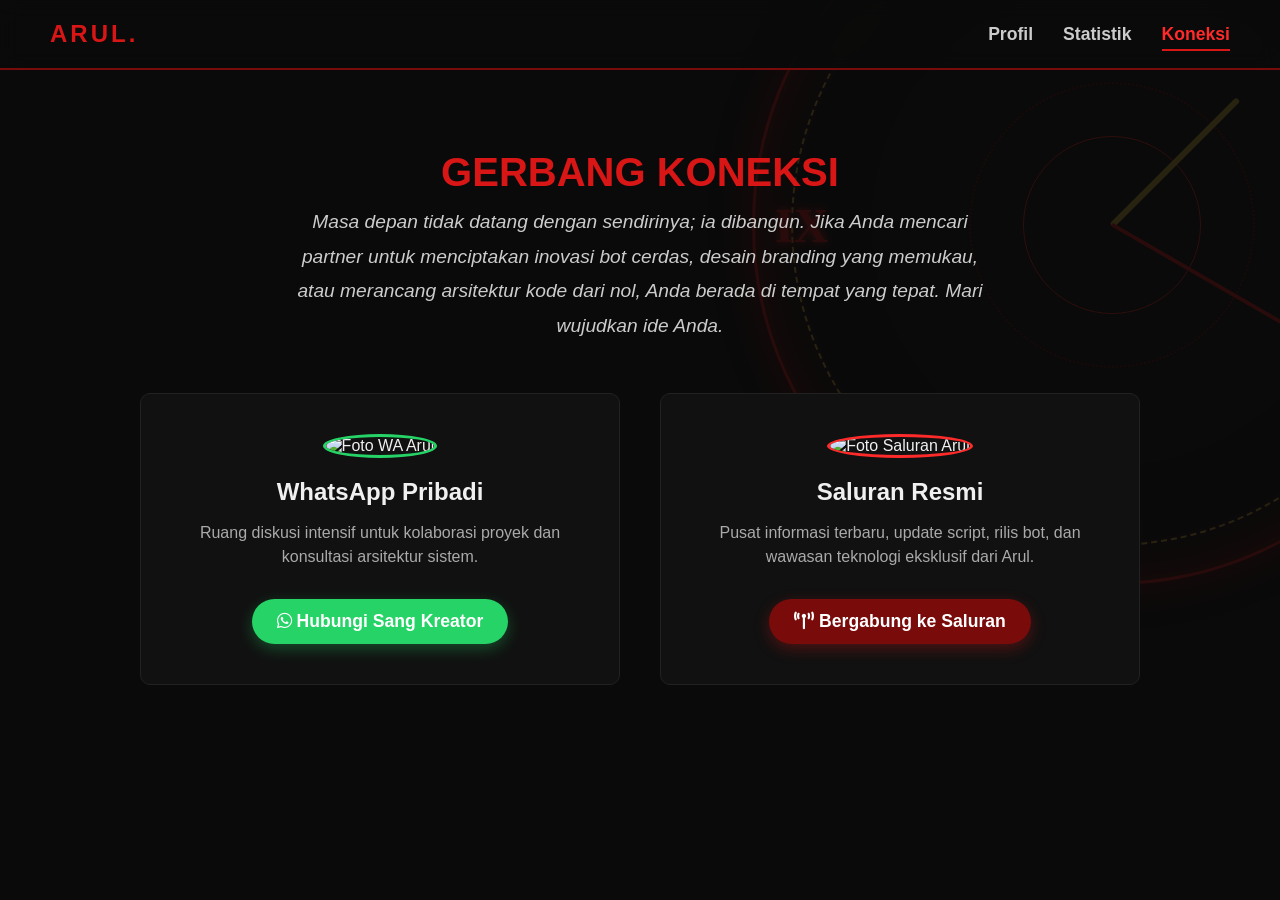
==== contact.html @ e8639a28 "Add files via upload" ====
<!DOCTYPE html>
<html lang="id">
<head>
    <meta charset="UTF-8">
    <meta name="viewport" content="width=device-width, initial-scale=1.0">
    <title>Khoerul (Arul) | Koneksi Jaringan</title>
    <link rel="stylesheet" href="style.css">
    <link rel="stylesheet" href="https://cdnjs.cloudflare.com/ajax/libs/font-awesome/6.4.0/css/all.min.css">
</head>
<body>
    <div class="zafkiel-container">
        <div class="zafkiel-clock">
            <div class="roman-numeral numeral-12">XII</div><div class="roman-numeral numeral-3">III</div><div class="roman-numeral numeral-6">VI</div><div class="roman-numeral numeral-9">IX</div>
            <div class="gear gear-1"></div><div class="gear gear-2"></div><div class="hand hour-hand"></div><div class="hand minute-hand"></div>
        </div>
    </div>

    <nav>
        <h2>ARUL.</h2>
        <ul class="nav-links">
            <li><a href="index.html">Profil</a></li>
            <li><a href="skills.html">Statistik</a></li>
            <li><a href="contact.html" class="active">Koneksi</a></li>
        </ul>
    </nav>

    <div class="page-section content-page text-center">
        <h2 class="section-title hidden text-center" style="border:none; padding:0;">Gerbang Koneksi</h2>
        <p class="copywriting hidden mt-2" style="max-width:700px; margin: 0 auto 50px auto;">
            Masa depan tidak datang dengan sendirinya; ia dibangun. Jika Anda mencari partner untuk menciptakan inovasi bot cerdas, desain branding yang memukau, atau merancang arsitektur kode dari nol, Anda berada di tempat yang tepat. Mari wujudkan ide Anda.
        </p>
        
        <div class="contact-grid">
            <div class="contact-card hidden wa-theme">
                <img src="assets/wa-profil.jpg" alt="Foto WA Arul" class="contact-img">
                <h3>WhatsApp Pribadi</h3>
                <p>Ruang diskusi intensif untuk kolaborasi proyek dan konsultasi arsitektur sistem.</p>
                <a href="https://wa.me/62895321048195" target="_blank" class="contact-btn btn-wa">
                    <i class="fab fa-whatsapp"></i> Hubungi Sang Kreator
                </a>
            </div>
            <div class="contact-card hidden channel-theme">
                <img src="assets/saluran-profil.jpg" alt="Foto Saluran Arul" class="contact-img">
                <h3>Saluran Resmi</h3>
                <p>Pusat informasi terbaru, update script, rilis bot, dan wawasan teknologi eksklusif dari Arul.</p>
                <a href="https://whatsapp.com/channel/0029Vb6XXI13GJP7RMc2ur0S" target="_blank" class="contact-btn btn-channel">
                    <i class="fas fa-broadcast-tower"></i> Bergabung ke Saluran
                </a>
            </div>
        </div>
    </div>

    <script src="script.js"></script>
</body>
</html>
---- style.css ----
/* === TEMA MERAH HITAM (KURUMI TOKISAKI) === */
:root {
    --bg-color: #0a0a0a;
    --text-main: #f0f0f0;
    --kurumi-red: #d91616;
    --kurumi-dark-red: #7a0b0b;
    --accent: #ff2a2a;
    --gold: #d4af37;
}

* {
    margin: 0; padding: 0; box-sizing: border-box;
    font-family: 'Segoe UI', Tahoma, Geneva, Verdana, sans-serif;
}

body {
    background-color: var(--bg-color); color: var(--text-main);
    overflow-x: hidden; scroll-behavior: smooth;
}

/* Background Animasi Jam */
.zafkiel-container {
    position: fixed; top: -15%; right: -15%; width: 80vmin; height: 80vmin;
    z-index: -1; opacity: 0.15; pointer-events: none;
}
.zafkiel-clock {
    width: 100%; height: 100%; border-radius: 50%;
    border: 3px solid var(--kurumi-red); position: relative;
    box-shadow: 0 0 50px var(--kurumi-dark-red), inset 0 0 50px var(--kurumi-dark-red);
    animation: slow-spin 60s linear infinite;
    background: radial-gradient(circle, rgba(10,10,10,0) 40%, rgba(122,11,11,0.2) 100%);
}
.zafkiel-clock::before {
    content: ''; position: absolute; top: 5%; left: 5%; right: 5%; bottom: 5%;
    border-radius: 50%; border: 2px dashed var(--gold);
    animation: slow-spin 40s linear infinite reverse;
}
.roman-numeral {
    position: absolute; color: var(--kurumi-red); font-family: 'Times New Roman', serif;
    font-size: 3rem; font-weight: bold; text-shadow: 0 0 10px var(--accent);
}
.numeral-12 { top: 20px; left: 50%; transform: translateX(-50%); }
.numeral-3 { top: 50%; right: 20px; transform: translateY(-50%); }
.numeral-6 { bottom: 20px; left: 50%; transform: translateX(-50%); }
.numeral-9 { top: 50%; left: 20px; transform: translateY(-50%); }
.hand { position: absolute; bottom: 50%; left: 50%; transform-origin: bottom; background: var(--gold); border-radius: 5px; }
.hour-hand { width: 6px; height: 25%; transform: translateX(-50%) rotate(45deg); }
.minute-hand { width: 4px; height: 40%; background: var(--kurumi-red); transform: translateX(-50%) rotate(120deg); }
.gear { position: absolute; border-radius: 50%; border: 2px dotted var(--kurumi-dark-red); }
.gear-1 { width: 40%; height: 40%; top: 30%; left: 30%; animation: slow-spin 20s linear infinite; }
.gear-2 { width: 25%; height: 25%; top: 37.5%; left: 37.5%; border: 1px solid var(--accent); animation: slow-spin 10s linear infinite reverse; }

@keyframes slow-spin { 100% { transform: rotate(360deg); } }

/* Navigasi */
nav {
    position: fixed; width: 100%; padding: 20px 50px;
    display: flex; justify-content: space-between; align-items: center;
    background: rgba(10, 10, 10, 0.9); backdrop-filter: blur(10px);
    z-index: 100; border-bottom: 2px solid var(--kurumi-dark-red);
}
nav h2 { color: var(--kurumi-red); font-weight: 900; letter-spacing: 3px; }
.nav-links { display: flex; list-style: none; gap: 30px; }
.nav-links a { 
    color: #ccc; text-decoration: none; font-weight: bold; 
    font-size: 1.1rem; transition: 0.3s; padding-bottom: 5px;
}
.nav-links a:hover, .nav-links a.active {
    color: var(--accent); border-bottom: 2px solid var(--kurumi-red);
}

/* Layout Umum */
.page-section { min-height: 100vh; padding: 120px 10% 50px 10%; display: flex; flex-direction: column; justify-content: center; position: relative;}
.content-page { justify-content: flex-start; padding-top: 150px; }
.mt-2 { margin-top: 20px; } .mt-4 { margin-top: 40px; } .mt-5 { margin-top: 60px; }
.mb-5 { margin-bottom: 50px; }
.text-center { text-align: center; }
.justify-center { justify-content: center; }

/* Typography Copywriting */
.hero-text h1 { font-size: 4rem; text-transform: uppercase; margin-bottom: 5px; }
.hero-text h1 span { color: var(--kurumi-red); text-shadow: 0 0 15px var(--kurumi-red); }
.subtitle { color: #888; font-weight: normal; margin-bottom: 30px; font-size: 1.5rem; letter-spacing: 1px;}
.copywriting { font-size: 1.2rem; color: #ccc; max-width: 800px; margin: 0 auto 40px auto; line-height: 1.8; font-style: italic;}

/* === EFEK PROFIL & GIF KURUMI === */
.profile-container { display: flex; flex-direction: column; align-items: center; z-index: 10; }
.profile-wrapper { 
    position: relative; display: flex; justify-content: center; align-items: center; 
    width: 250px; height: 250px; margin-bottom: 10px;
}
.profile-img {
    position: relative; z-index: 2; /* FOTO DI DEPAN */
    width: 220px; height: 220px; border-radius: 50%; object-fit: cover;
    border: 4px solid var(--kurumi-red); box-shadow: 0 0 30px var(--kurumi-dark-red);
    transition: 0.5s;
}
.kurumi-gif {
    position: absolute; top: 50%; left: 50%; transform: translate(-50%, -50%);
    width: 380px; /* Lebih besar dari foto profil agar jadi aura di belakang */
    height: auto; opacity: 0.35; pointer-events: none; z-index: 1; /* GIF DI BELAKANG */
    mix-blend-mode: screen; /* Biar menyatu dengan warna hitam background */
    filter: drop-shadow(0 0 15px var(--kurumi-red));
    transition: 0.5s;
}
/* Efek interaktif saat disentuh/di-hover */
.profile-wrapper:hover .profile-img { 
    transform: scale(1.05); box-shadow: 0 0 50px var(--accent); 
}
.profile-wrapper:hover .kurumi-gif {
    opacity: 0.6; width: 410px; filter: drop-shadow(0 0 25px var(--accent));
}

/* Buttons */
.btn {
    padding: 15px 40px; background: var(--kurumi-dark-red); color: var(--text-main);
    border: 1px solid var(--kurumi-red); font-size: 1.1rem; font-weight: bold;
    cursor: pointer; transition: 0.4s; text-decoration: none; text-transform: uppercase;
    box-shadow: 0 0 15px rgba(217, 22, 22, 0.4); border-radius: 5px;
}
.btn:hover { background: var(--accent); box-shadow: 0 0 30px var(--accent); transform: translateY(-5px); }

/* Statistik Keahlian */
.section-title { font-size: 2.5rem; color: var(--kurumi-red); text-transform: uppercase; border-left: 5px solid var(--accent); padding-left: 15px; margin-bottom: 10px; }
.section-subtitle { color: #888; margin-bottom: 40px; font-size: 1.1rem; }
.skill-box p { font-weight: bold; color: #ddd; margin-bottom: 8px; display: flex; justify-content: space-between;}
.skill-box span { color: var(--accent); }
.progress-bar { width: 100%; height: 12px; background: #1a1a1a; border-radius: 6px; overflow: hidden; border: 1px solid #333; margin-bottom: 25px; }
.progress { height: 100%; background: linear-gradient(90deg, var(--kurumi-dark-red), var(--accent)); width: 0; transition: width 1.5s cubic-bezier(0.1, 0.7, 1.0, 0.1); box-shadow: 0 0 15px var(--kurumi-red); }

/* Arsip Proyek */
.projects-grid { display: grid; grid-template-columns: repeat(auto-fit, minmax(320px, 1fr)); gap: 30px; }
.project-card {
    background: #111; padding: 30px; border-top: 4px solid var(--kurumi-red);
    transition: 0.4s; border-radius: 5px; box-shadow: 0 5px 15px rgba(0,0,0,0.5);
}
.project-card:hover { transform: translateY(-10px); border-top-color: var(--accent); box-shadow: 0 15px 35px rgba(217, 22, 22, 0.3); }
.project-card h3 { color: var(--text-main); margin-bottom: 15px; font-size: 1.4rem; }
.project-card p { color: #aaa; line-height: 1.6; }

/* Kontak & Saluran */
.contact-grid { display: grid; grid-template-columns: repeat(auto-fit, minmax(350px, 1fr)); gap: 40px; max-width: 1000px; margin: 0 auto; }
.contact-card {
    background: #111; padding: 40px 30px; border-radius: 10px; text-align: center;
    border: 1px solid #222; position: relative; overflow: hidden; transition: 0.4s;
}
.wa-theme:hover { border-color: #25D366; box-shadow: 0 10px 30px rgba(37, 211, 102, 0.2); transform: translateY(-10px); }
.channel-theme:hover { border-color: var(--accent); box-shadow: 0 10px 30px rgba(217, 22, 22, 0.2); transform: translateY(-10px); }
.contact-img {
    width: 120px; height: 120px; border-radius: 50%; object-fit: cover; margin-bottom: 20px;
    border: 3px solid #333;
}
.wa-theme .contact-img { border-color: #25D366; }
.channel-theme .contact-img { border-color: var(--accent); }
.contact-card h3 { font-size: 1.5rem; margin-bottom: 15px; }
.contact-card p { color: #aaa; margin-bottom: 30px; line-height: 1.5; }
.contact-btn {
    display: inline-block; padding: 12px 25px; border-radius: 30px; font-weight: bold;
    color: white; text-decoration: none; transition: 0.3s; font-size: 1.1rem;
}
.btn-wa { background: #25D366; box-shadow: 0 5px 15px rgba(37, 211, 102, 0.3); }
.btn-wa:hover { background: #1ebe57; }
.btn-channel { background: var(--kurumi-dark-red); box-shadow: 0 5px 15px rgba(217, 22, 22, 0.3); }
.btn-channel:hover { background: var(--accent); }

/* Animasi JS */
.hidden { opacity: 0; transform: translateY(40px); transition: all 0.8s ease-out; }
.show { opacity: 1; transform: translateY(0); }
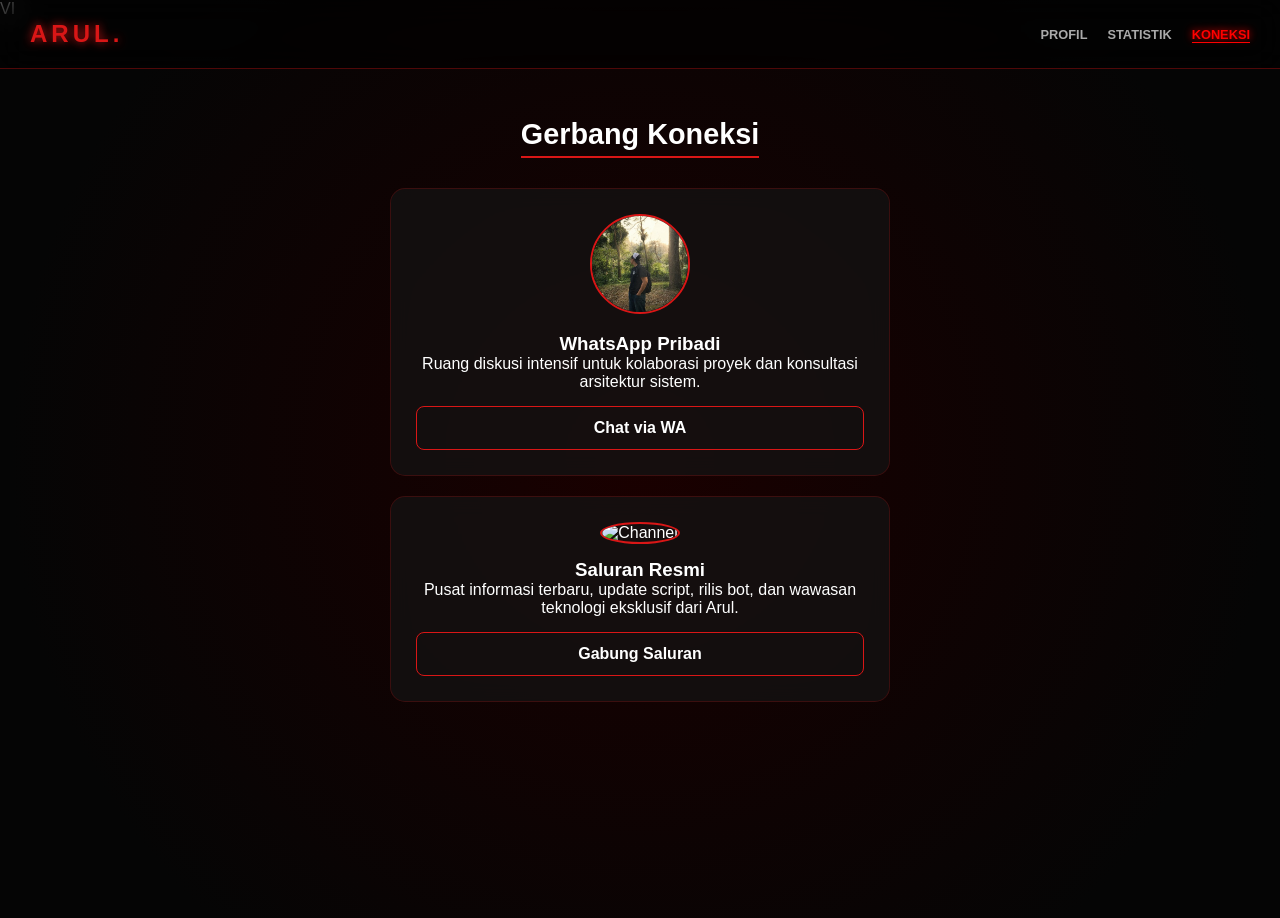
==== commit df55c65a: "Revise title and update contact card layout Updated the title and modified contact card sections to " ====
--- a/contact.html
+++ b/contact.html
@@ -3,18 +3,11 @@
 <head>
     <meta charset="UTF-8">
     <meta name="viewport" content="width=device-width, initial-scale=1.0">
-    <title>Khoerul (Arul) | Koneksi Jaringan</title>
+    <title>Arul | Koneksi</title>
     <link rel="stylesheet" href="style.css">
-    <link rel="stylesheet" href="https://cdnjs.cloudflare.com/ajax/libs/font-awesome/6.4.0/css/all.min.css">
 </head>
 <body>
-    <div class="zafkiel-container">
-        <div class="zafkiel-clock">
-            <div class="roman-numeral numeral-12">XII</div><div class="roman-numeral numeral-3">III</div><div class="roman-numeral numeral-6">VI</div><div class="roman-numeral numeral-9">IX</div>
-            <div class="gear gear-1"></div><div class="gear gear-2"></div><div class="hand hour-hand"></div><div class="hand minute-hand"></div>
-        </div>
-    </div>
-
+    <!-- Navigasi -->
     <nav>
         <h2>ARUL.</h2>
         <ul class="nav-links">
@@ -23,29 +16,29 @@
             <li><a href="contact.html" class="active">Koneksi</a></li>
         </ul>
     </nav>
+    
+    <!-- Jam Real-time -->
+    <div class="zafkiel-corner" id="zafkiel-clock">XII</div>
 
-    <div class="page-section content-page text-center">
-        <h2 class="section-title hidden text-center" style="border:none; padding:0;">Gerbang Koneksi</h2>
-        <p class="copywriting hidden mt-2" style="max-width:700px; margin: 0 auto 50px auto;">
-            Masa depan tidak datang dengan sendirinya; ia dibangun. Jika Anda mencari partner untuk menciptakan inovasi bot cerdas, desain branding yang memukau, atau merancang arsitektur kode dari nol, Anda berada di tempat yang tepat. Mari wujudkan ide Anda.
-        </p>
+    <!-- Konten Halaman -->
+    <div class="page-section content-page">
+        <h2 class="section-title text-center">Gerbang Koneksi</h2>
         
         <div class="contact-grid">
-            <div class="contact-card hidden wa-theme">
-                <img src="assets/wa-profil.jpg" alt="Foto WA Arul" class="contact-img">
+            <!-- Kartu WhatsApp Pribadi -->
+            <div class="contact-card">
+                <img src="assets/wa-profil.jpg" alt="WhatsApp" class="contact-img">
                 <h3>WhatsApp Pribadi</h3>
                 <p>Ruang diskusi intensif untuk kolaborasi proyek dan konsultasi arsitektur sistem.</p>
-                <a href="https://wa.me/62895321048195" target="_blank" class="contact-btn btn-wa">
-                    <i class="fab fa-whatsapp"></i> Hubungi Sang Kreator
-                </a>
+                <a href="https://wa.me/62895321048195" class="btn">Chat via WA</a>
             </div>
-            <div class="contact-card hidden channel-theme">
-                <img src="assets/saluran-profil.jpg" alt="Foto Saluran Arul" class="contact-img">
+
+            <!-- Kartu Saluran Resmi -->
+            <div class="contact-card">
+                <img src="assets/channel-icon.jpg" alt="Channel" class="contact-img">
                 <h3>Saluran Resmi</h3>
                 <p>Pusat informasi terbaru, update script, rilis bot, dan wawasan teknologi eksklusif dari Arul.</p>
-                <a href="https://whatsapp.com/channel/0029Vb6XXI13GJP7RMc2ur0S" target="_blank" class="contact-btn btn-channel">
-                    <i class="fas fa-broadcast-tower"></i> Bergabung ke Saluran
-                </a>
+                <a href="https://whatsapp.com/channel/0029Vb6XXI13GJP7RMc2ur0S" class="btn">Gabung Saluran</a>
             </div>
         </div>
     </div>
--- a/style.css
+++ b/style.css
@@ -1,168 +1,58 @@
-/* === TEMA MERAH HITAM (KURUMI TOKISAKI) === */
+/* === THE ELITE KURUMI EDITION - FULL INTEGRATED === */
 :root {
-    --bg-color: #0a0a0a;
-    --text-main: #f0f0f0;
+    --bg-color: #050505;
+    --card-bg: rgba(20, 20, 20, 0.7);
     --kurumi-red: #d91616;
-    --kurumi-dark-red: #7a0b0b;
-    --accent: #ff2a2a;
-    --gold: #d4af37;
+    --kurumi-dark-red: #500808;
+    --accent: #ff0000;
+    --text-main: #ffffff;
 }
 
-* {
-    margin: 0; padding: 0; box-sizing: border-box;
-    font-family: 'Segoe UI', Tahoma, Geneva, Verdana, sans-serif;
+/* Base Styles */
+* { margin: 0; padding: 0; box-sizing: border-box; font-family: 'Segoe UI', sans-serif; }
+body { background: radial-gradient(circle at center, #1a0000 0%, #050505 80%); color: var(--text-main); overflow-x: hidden; }
+
+/* Global Layout */
+.page-section { min-height: 100vh; padding: 120px 20px 50px 20px; display: flex; flex-direction: column; align-items: center; }
+.content-page { padding-top: 100px; }
+
+/* Navbar (Sama di semua halaman) */
+nav {
+    position: fixed; width: 100%; padding: 20px 30px; display: flex; justify-content: space-between; align-items: center;
+    background: rgba(0, 0, 0, 0.6); backdrop-filter: blur(15px); border-bottom: 1px solid var(--kurumi-dark-red); z-index: 1000;
 }
+nav h2 { color: var(--kurumi-red); letter-spacing: 4px; text-transform: uppercase; text-shadow: 0 0 10px var(--kurumi-red); }
+.nav-links { display: flex; gap: 20px; list-style: none; }
+.nav-links a { color: #aaa; text-decoration: none; font-size: 0.8rem; font-weight: bold; transition: 0.3s; text-transform: uppercase; }
+.nav-links a.active { color: var(--accent); text-shadow: 0 0 8px var(--accent); border-bottom: 1px solid var(--accent); }
 
-body {
-    background-color: var(--bg-color); color: var(--text-main);
-    overflow-x: hidden; scroll-behavior: smooth;
+/* Video & Profil (Halaman Index) */
+.kurumi-landscape-gif { width: 100%; max-width: 500px; border-radius: 15px; border: 1px solid var(--kurumi-red); box-shadow: 0 0 20px var(--kurumi-red); margin-bottom: 20px; }
+.profile-wrapper { width: 160px; height: 160px; margin-bottom: 20px; }
+.profile-img { width: 100%; height: 100%; border-radius: 50%; object-fit: cover; border: 3px solid var(--kurumi-red); box-shadow: 0 0 20px var(--kurumi-red); }
+
+/* Statistik (Halaman Skills) */
+.section-title { font-size: 1.8rem; color: var(--text-main); margin-bottom: 30px; border-bottom: 2px solid var(--kurumi-red); display: inline-block; padding-bottom: 5px; }
+.skills-container { width: 100%; max-width: 500px; }
+.skill-box { margin-bottom: 25px; }
+.skill-box p { display: flex; justify-content: space-between; font-size: 0.9rem; margin-bottom: 10px; }
+.progress-bar { width: 100%; height: 10px; background: #111; border-radius: 10px; border: 1px solid #333; overflow: hidden; }
+.progress { height: 100%; background: linear-gradient(90deg, var(--kurumi-red), var(--accent)); box-shadow: 0 0 10px var(--kurumi-red); transition: width 2s cubic-bezier(0.175, 0.885, 0.32, 1.275); }
+
+/* Kontak & Kartu (Halaman Kontak) */
+.contact-grid { width: 100%; max-width: 500px; }
+.contact-card { 
+    background: var(--card-bg); backdrop-filter: blur(10px); padding: 25px; border-radius: 15px;
+    border: 1px solid rgba(217, 22, 22, 0.2); transition: 0.4s; margin-bottom: 20px; text-align: center;
 }
+.contact-card:hover { border-color: var(--kurumi-red); box-shadow: 0 0 20px rgba(217, 22, 22, 0.2); transform: translateY(-5px); }
+.contact-img { width: 100px; height: 100px; border-radius: 50%; object-fit: cover; margin-bottom: 15px; border: 2px solid var(--kurumi-red); }
+.btn { 
+    padding: 12px 25px; background: transparent; color: var(--text-main); 
+    border: 1px solid var(--kurumi-red); border-radius: 8px; font-weight: bold; cursor: pointer; 
+    transition: 0.3s; display: block; text-align: center; text-decoration: none; margin-top: 15px;
+}
+.btn:hover { background: var(--kurumi-red); box-shadow: 0 0 20px var(--kurumi-red); }
 
-/* Background Animasi Jam */
-.zafkiel-container {
-    position: fixed; top: -15%; right: -15%; width: 80vmin; height: 80vmin;
-    z-index: -1; opacity: 0.15; pointer-events: none;
-}
-.zafkiel-clock {
-    width: 100%; height: 100%; border-radius: 50%;
-    border: 3px solid var(--kurumi-red); position: relative;
-    box-shadow: 0 0 50px var(--kurumi-dark-red), inset 0 0 50px var(--kurumi-dark-red);
-    animation: slow-spin 60s linear infinite;
-    background: radial-gradient(circle, rgba(10,10,10,0) 40%, rgba(122,11,11,0.2) 100%);
-}
-.zafkiel-clock::before {
-    content: ''; position: absolute; top: 5%; left: 5%; right: 5%; bottom: 5%;
-    border-radius: 50%; border: 2px dashed var(--gold);
-    animation: slow-spin 40s linear infinite reverse;
-}
-.roman-numeral {
-    position: absolute; color: var(--kurumi-red); font-family: 'Times New Roman', serif;
-    font-size: 3rem; font-weight: bold; text-shadow: 0 0 10px var(--accent);
-}
-.numeral-12 { top: 20px; left: 50%; transform: translateX(-50%); }
-.numeral-3 { top: 50%; right: 20px; transform: translateY(-50%); }
-.numeral-6 { bottom: 20px; left: 50%; transform: translateX(-50%); }
-.numeral-9 { top: 50%; left: 20px; transform: translateY(-50%); }
-.hand { position: absolute; bottom: 50%; left: 50%; transform-origin: bottom; background: var(--gold); border-radius: 5px; }
-.hour-hand { width: 6px; height: 25%; transform: translateX(-50%) rotate(45deg); }
-.minute-hand { width: 4px; height: 40%; background: var(--kurumi-red); transform: translateX(-50%) rotate(120deg); }
-.gear { position: absolute; border-radius: 50%; border: 2px dotted var(--kurumi-dark-red); }
-.gear-1 { width: 40%; height: 40%; top: 30%; left: 30%; animation: slow-spin 20s linear infinite; }
-.gear-2 { width: 25%; height: 25%; top: 37.5%; left: 37.5%; border: 1px solid var(--accent); animation: slow-spin 10s linear infinite reverse; }
-
-@keyframes slow-spin { 100% { transform: rotate(360deg); } }
-
-/* Navigasi */
-nav {
-    position: fixed; width: 100%; padding: 20px 50px;
-    display: flex; justify-content: space-between; align-items: center;
-    background: rgba(10, 10, 10, 0.9); backdrop-filter: blur(10px);
-    z-index: 100; border-bottom: 2px solid var(--kurumi-dark-red);
-}
-nav h2 { color: var(--kurumi-red); font-weight: 900; letter-spacing: 3px; }
-.nav-links { display: flex; list-style: none; gap: 30px; }
-.nav-links a { 
-    color: #ccc; text-decoration: none; font-weight: bold; 
-    font-size: 1.1rem; transition: 0.3s; padding-bottom: 5px;
-}
-.nav-links a:hover, .nav-links a.active {
-    color: var(--accent); border-bottom: 2px solid var(--kurumi-red);
-}
-
-/* Layout Umum */
-.page-section { min-height: 100vh; padding: 120px 10% 50px 10%; display: flex; flex-direction: column; justify-content: center; position: relative;}
-.content-page { justify-content: flex-start; padding-top: 150px; }
-.mt-2 { margin-top: 20px; } .mt-4 { margin-top: 40px; } .mt-5 { margin-top: 60px; }
-.mb-5 { margin-bottom: 50px; }
-.text-center { text-align: center; }
-.justify-center { justify-content: center; }
-
-/* Typography Copywriting */
-.hero-text h1 { font-size: 4rem; text-transform: uppercase; margin-bottom: 5px; }
-.hero-text h1 span { color: var(--kurumi-red); text-shadow: 0 0 15px var(--kurumi-red); }
-.subtitle { color: #888; font-weight: normal; margin-bottom: 30px; font-size: 1.5rem; letter-spacing: 1px;}
-.copywriting { font-size: 1.2rem; color: #ccc; max-width: 800px; margin: 0 auto 40px auto; line-height: 1.8; font-style: italic;}
-
-/* === EFEK PROFIL & GIF KURUMI === */
-.profile-container { display: flex; flex-direction: column; align-items: center; z-index: 10; }
-.profile-wrapper { 
-    position: relative; display: flex; justify-content: center; align-items: center; 
-    width: 250px; height: 250px; margin-bottom: 10px;
-}
-.profile-img {
-    position: relative; z-index: 2; /* FOTO DI DEPAN */
-    width: 220px; height: 220px; border-radius: 50%; object-fit: cover;
-    border: 4px solid var(--kurumi-red); box-shadow: 0 0 30px var(--kurumi-dark-red);
-    transition: 0.5s;
-}
-.kurumi-gif {
-    position: absolute; top: 50%; left: 50%; transform: translate(-50%, -50%);
-    width: 380px; /* Lebih besar dari foto profil agar jadi aura di belakang */
-    height: auto; opacity: 0.35; pointer-events: none; z-index: 1; /* GIF DI BELAKANG */
-    mix-blend-mode: screen; /* Biar menyatu dengan warna hitam background */
-    filter: drop-shadow(0 0 15px var(--kurumi-red));
-    transition: 0.5s;
-}
-/* Efek interaktif saat disentuh/di-hover */
-.profile-wrapper:hover .profile-img { 
-    transform: scale(1.05); box-shadow: 0 0 50px var(--accent); 
-}
-.profile-wrapper:hover .kurumi-gif {
-    opacity: 0.6; width: 410px; filter: drop-shadow(0 0 25px var(--accent));
-}
-
-/* Buttons */
-.btn {
-    padding: 15px 40px; background: var(--kurumi-dark-red); color: var(--text-main);
-    border: 1px solid var(--kurumi-red); font-size: 1.1rem; font-weight: bold;
-    cursor: pointer; transition: 0.4s; text-decoration: none; text-transform: uppercase;
-    box-shadow: 0 0 15px rgba(217, 22, 22, 0.4); border-radius: 5px;
-}
-.btn:hover { background: var(--accent); box-shadow: 0 0 30px var(--accent); transform: translateY(-5px); }
-
-/* Statistik Keahlian */
-.section-title { font-size: 2.5rem; color: var(--kurumi-red); text-transform: uppercase; border-left: 5px solid var(--accent); padding-left: 15px; margin-bottom: 10px; }
-.section-subtitle { color: #888; margin-bottom: 40px; font-size: 1.1rem; }
-.skill-box p { font-weight: bold; color: #ddd; margin-bottom: 8px; display: flex; justify-content: space-between;}
-.skill-box span { color: var(--accent); }
-.progress-bar { width: 100%; height: 12px; background: #1a1a1a; border-radius: 6px; overflow: hidden; border: 1px solid #333; margin-bottom: 25px; }
-.progress { height: 100%; background: linear-gradient(90deg, var(--kurumi-dark-red), var(--accent)); width: 0; transition: width 1.5s cubic-bezier(0.1, 0.7, 1.0, 0.1); box-shadow: 0 0 15px var(--kurumi-red); }
-
-/* Arsip Proyek */
-.projects-grid { display: grid; grid-template-columns: repeat(auto-fit, minmax(320px, 1fr)); gap: 30px; }
-.project-card {
-    background: #111; padding: 30px; border-top: 4px solid var(--kurumi-red);
-    transition: 0.4s; border-radius: 5px; box-shadow: 0 5px 15px rgba(0,0,0,0.5);
-}
-.project-card:hover { transform: translateY(-10px); border-top-color: var(--accent); box-shadow: 0 15px 35px rgba(217, 22, 22, 0.3); }
-.project-card h3 { color: var(--text-main); margin-bottom: 15px; font-size: 1.4rem; }
-.project-card p { color: #aaa; line-height: 1.6; }
-
-/* Kontak & Saluran */
-.contact-grid { display: grid; grid-template-columns: repeat(auto-fit, minmax(350px, 1fr)); gap: 40px; max-width: 1000px; margin: 0 auto; }
-.contact-card {
-    background: #111; padding: 40px 30px; border-radius: 10px; text-align: center;
-    border: 1px solid #222; position: relative; overflow: hidden; transition: 0.4s;
-}
-.wa-theme:hover { border-color: #25D366; box-shadow: 0 10px 30px rgba(37, 211, 102, 0.2); transform: translateY(-10px); }
-.channel-theme:hover { border-color: var(--accent); box-shadow: 0 10px 30px rgba(217, 22, 22, 0.2); transform: translateY(-10px); }
-.contact-img {
-    width: 120px; height: 120px; border-radius: 50%; object-fit: cover; margin-bottom: 20px;
-    border: 3px solid #333;
-}
-.wa-theme .contact-img { border-color: #25D366; }
-.channel-theme .contact-img { border-color: var(--accent); }
-.contact-card h3 { font-size: 1.5rem; margin-bottom: 15px; }
-.contact-card p { color: #aaa; margin-bottom: 30px; line-height: 1.5; }
-.contact-btn {
-    display: inline-block; padding: 12px 25px; border-radius: 30px; font-weight: bold;
-    color: white; text-decoration: none; transition: 0.3s; font-size: 1.1rem;
-}
-.btn-wa { background: #25D366; box-shadow: 0 5px 15px rgba(37, 211, 102, 0.3); }
-.btn-wa:hover { background: #1ebe57; }
-.btn-channel { background: var(--kurumi-dark-red); box-shadow: 0 5px 15px rgba(217, 22, 22, 0.3); }
-.btn-channel:hover { background: var(--accent); }
-
-/* Animasi JS */
-.hidden { opacity: 0; transform: translateY(40px); transition: all 0.8s ease-out; }
-.show { opacity: 1; transform: translateY(0); }
+/* Tombol Suara (Khusus Index) */
+.btn-sound { padding: 8px 15px; background: var(--kurumi-dark-red); color: white; border: 1px solid var(--kurumi-red); border-radius: 20px; cursor: pointer; margin-bottom: 20px; font-size: 0.8rem; }
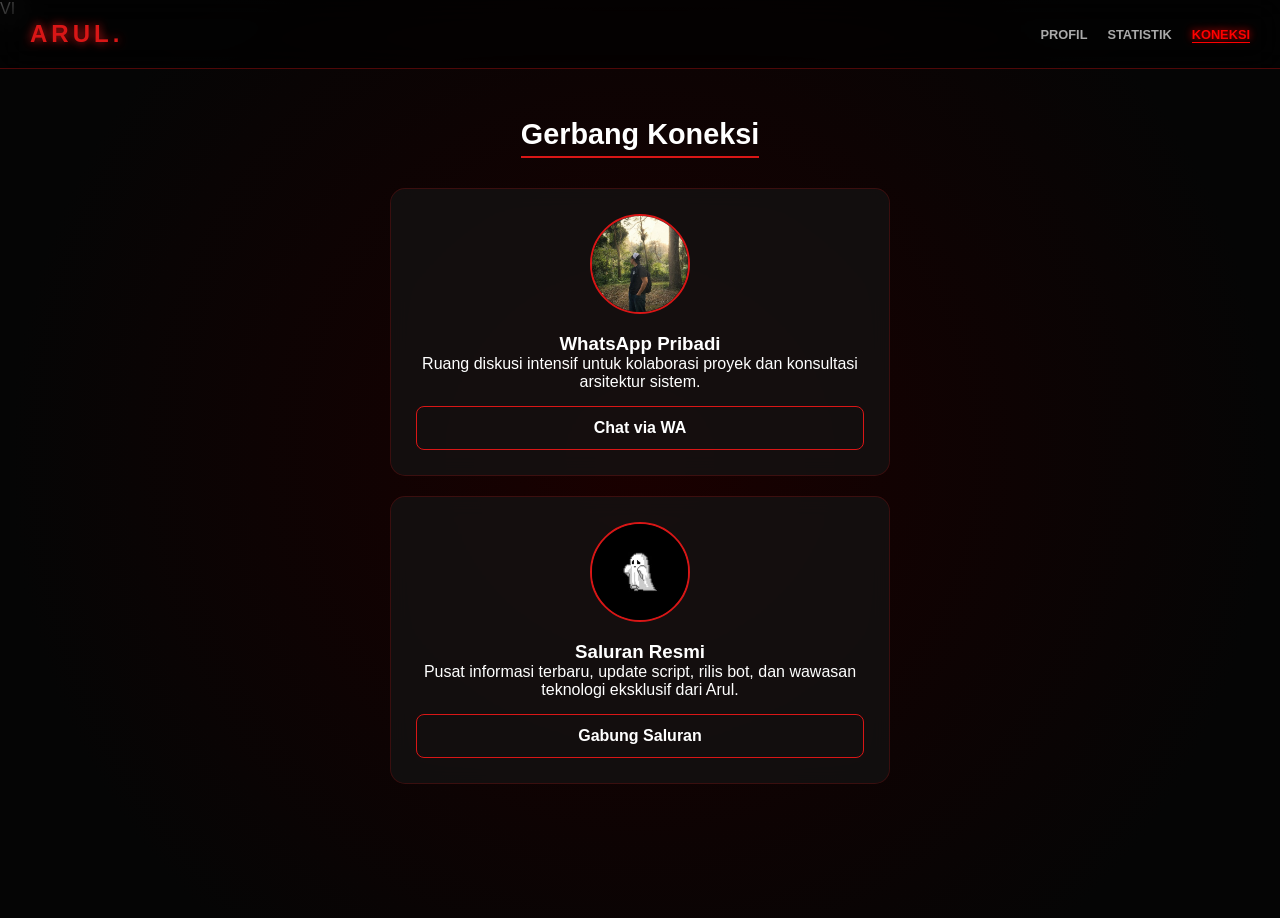
==== commit b0b3850e: "Update channel icon image in contact.html" ====
--- a/contact.html
+++ b/contact.html
@@ -35,7 +35,7 @@
 
             <!-- Kartu Saluran Resmi -->
             <div class="contact-card">
-                <img src="assets/channel-icon.jpg" alt="Channel" class="contact-img">
+                <img src="assets/saluran-profil.jpg" alt="Channel" class="contact-img">
                 <h3>Saluran Resmi</h3>
                 <p>Pusat informasi terbaru, update script, rilis bot, dan wawasan teknologi eksklusif dari Arul.</p>
                 <a href="https://whatsapp.com/channel/0029Vb6XXI13GJP7RMc2ur0S" class="btn">Gabung Saluran</a>
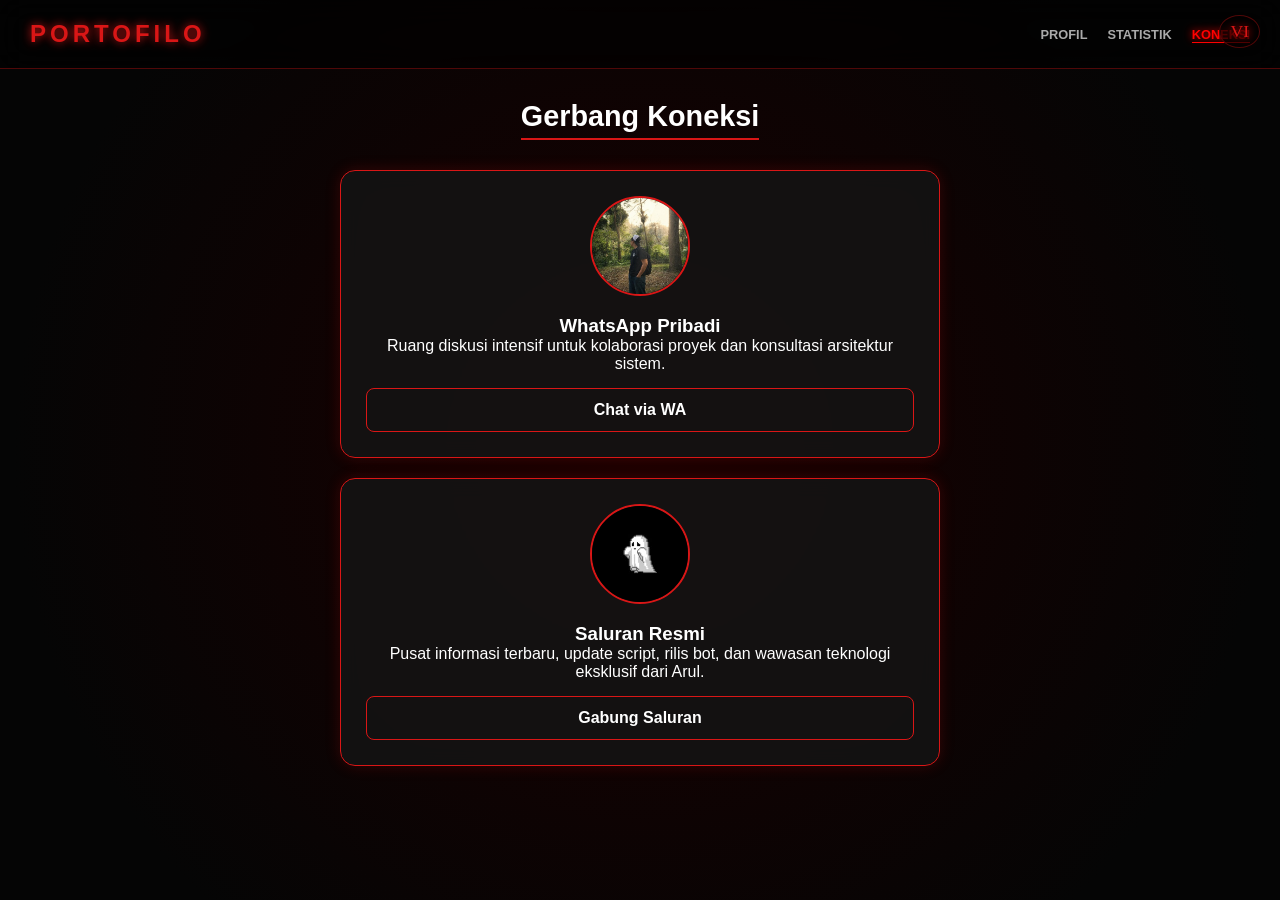
==== commit f025b939: "Update contact.html" ====
--- a/contact.html
+++ b/contact.html
@@ -9,7 +9,7 @@
 <body>
     <!-- Navigasi -->
     <nav>
-        <h2>ARUL.</h2>
+        <h2>Portofilo</h2>
         <ul class="nav-links">
             <li><a href="index.html">Profil</a></li>
             <li><a href="skills.html">Statistik</a></li>
--- a/style.css
+++ b/style.css
@@ -1,7 +1,7 @@
 /* === THE ELITE KURUMI EDITION - FULL INTEGRATED === */
 :root {
     --bg-color: #050505;
-    --card-bg: rgba(20, 20, 20, 0.7);
+    --card-bg: rgba(20, 20, 20, 0.85);
     --kurumi-red: #d91616;
     --kurumi-dark-red: #500808;
     --accent: #ff0000;
@@ -16,7 +16,7 @@
 .page-section { min-height: 100vh; padding: 120px 20px 50px 20px; display: flex; flex-direction: column; align-items: center; }
 .content-page { padding-top: 100px; }
 
-/* Navbar (Sama di semua halaman) */
+/* Navbar */
 nav {
     position: fixed; width: 100%; padding: 20px 30px; display: flex; justify-content: space-between; align-items: center;
     background: rgba(0, 0, 0, 0.6); backdrop-filter: blur(15px); border-bottom: 1px solid var(--kurumi-dark-red); z-index: 1000;
@@ -26,6 +26,15 @@
 .nav-links a { color: #aaa; text-decoration: none; font-size: 0.8rem; font-weight: bold; transition: 0.3s; text-transform: uppercase; }
 .nav-links a.active { color: var(--accent); text-shadow: 0 0 8px var(--accent); border-bottom: 1px solid var(--accent); }
 
+/* Jam Zafkiel Pojok */
+.zafkiel-corner {
+    position: fixed; top: 15px; right: 20px; z-index: 1001;
+    font-family: 'Times New Roman', serif; color: var(--kurumi-red);
+    font-size: 1.1rem; text-shadow: 0 0 8px var(--accent);
+    border: 1px solid var(--kurumi-dark-red); padding: 5px 10px;
+    background: rgba(0,0,0,0.7); border-radius: 50%; pointer-events: none;
+}
+
 /* Video & Profil (Halaman Index) */
 .kurumi-landscape-gif { width: 100%; max-width: 500px; border-radius: 15px; border: 1px solid var(--kurumi-red); box-shadow: 0 0 20px var(--kurumi-red); margin-bottom: 20px; }
 .profile-wrapper { width: 160px; height: 160px; margin-bottom: 20px; }
@@ -33,20 +42,37 @@
 
 /* Statistik (Halaman Skills) */
 .section-title { font-size: 1.8rem; color: var(--text-main); margin-bottom: 30px; border-bottom: 2px solid var(--kurumi-red); display: inline-block; padding-bottom: 5px; }
-.skills-container { width: 100%; max-width: 500px; }
+.skills-container { width: 100%; max-width: 500px; margin-bottom: 40px; }
 .skill-box { margin-bottom: 25px; }
 .skill-box p { display: flex; justify-content: space-between; font-size: 0.9rem; margin-bottom: 10px; }
 .progress-bar { width: 100%; height: 10px; background: #111; border-radius: 10px; border: 1px solid #333; overflow: hidden; }
 .progress { height: 100%; background: linear-gradient(90deg, var(--kurumi-red), var(--accent)); box-shadow: 0 0 10px var(--kurumi-red); transition: width 2s cubic-bezier(0.175, 0.885, 0.32, 1.275); }
 
-/* Kontak & Kartu (Halaman Kontak) */
-.contact-grid { width: 100%; max-width: 500px; }
-.contact-card { 
-    background: var(--card-bg); backdrop-filter: blur(10px); padding: 25px; border-radius: 15px;
-    border: 1px solid rgba(217, 22, 22, 0.2); transition: 0.4s; margin-bottom: 20px; text-align: center;
+/* Grid & Kartu Proyek / Kontak */
+.projects-grid, .contact-grid { width: 100%; max-width: 600px; display: flex; flex-direction: column; gap: 20px; }
+
+.project-card, .contact-card { 
+    background: var(--card-bg); 
+    backdrop-filter: blur(10px); 
+    padding: 25px; 
+    border-radius: 15px; 
+    border: 1px solid var(--kurumi-red); /* Garis tepi merah menyala tegas */
+    box-shadow: 0 0 15px rgba(217, 22, 22, 0.2); /* Efek glow tipis agar tidak menyatu */
+    transition: 0.4s; 
+    text-align: left;
 }
-.contact-card:hover { border-color: var(--kurumi-red); box-shadow: 0 0 20px rgba(217, 22, 22, 0.2); transform: translateY(-5px); }
+.project-card h3 { color: var(--accent); margin-bottom: 12px; font-size: 1.2rem; }
+.project-card p { color: #ccc; font-size: 0.9rem; line-height: 1.6; }
+
+.contact-card { text-align: center; }
+.project-card:hover, .contact-card:hover { 
+    border-color: #ff3333; 
+    box-shadow: 0 0 25px rgba(217, 22, 22, 0.5); 
+    transform: translateY(-5px); 
+}
+
 .contact-img { width: 100px; height: 100px; border-radius: 50%; object-fit: cover; margin-bottom: 15px; border: 2px solid var(--kurumi-red); }
+
 .btn { 
     padding: 12px 25px; background: transparent; color: var(--text-main); 
     border: 1px solid var(--kurumi-red); border-radius: 8px; font-weight: bold; cursor: pointer; 
@@ -55,4 +81,4 @@
 .btn:hover { background: var(--kurumi-red); box-shadow: 0 0 20px var(--kurumi-red); }
 
 /* Tombol Suara (Khusus Index) */
-.btn-sound { padding: 8px 15px; background: var(--kurumi-dark-red); color: white; border: 1px solid var(--kurumi-red); border-radius: 20px; cursor: pointer; margin-bottom: 20px; font-size: 0.8rem; }
+.btn-sound { padding: 8px 15px; background: var(--kurumi-dark-red); color: white; border: 1px solid var(--kurumi-red); border-radius: 20px; cursor: pointer; margin-bottom: 20px; font-size: 0.8rem; }
